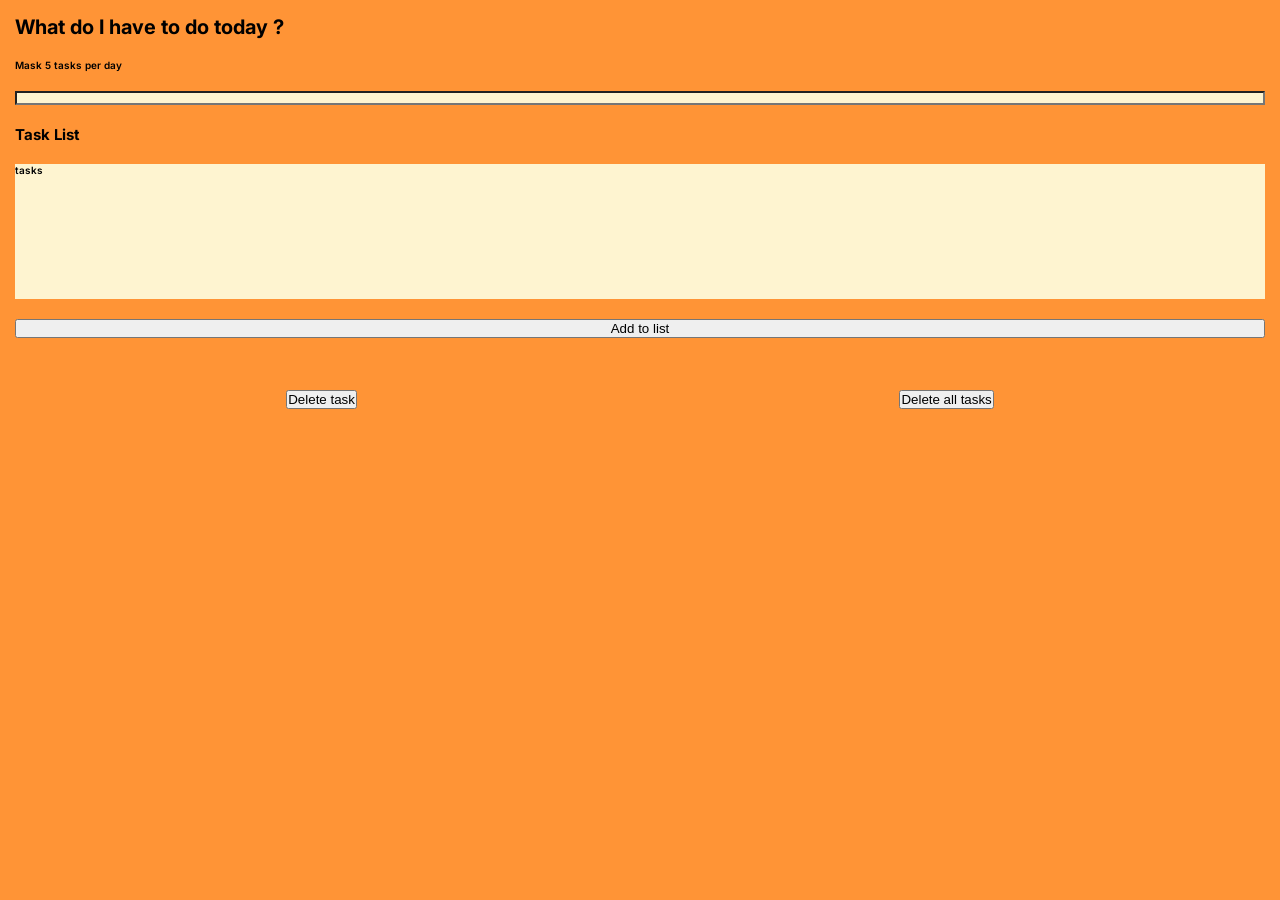
==== index.html @ f19d3944 "change name" ====
<!DOCTYPE html>
<html lang="fr">
<head>
    <meta charset="utf-8">
    <title>TODOLIST</title>
    <link href="Task.css" rel="stylesheet">
    <link rel="preconnect" href="https://fonts.googleapis.com">
    <link rel="preconnect" href="https://fonts.gstatic.com" crossorigin>
    <link rel="task.css" href="Style sheet">
    <link href="https://fonts.googleapis.com/css2?family=Inter:ital,opsz,wght@0,14..32,100..900;1,14..32,100..900&family=Montserrat:ital,wght@0,100..900;1,100..900&family=Roboto:ital,wght@0,100..900;1,100..900&display=swap" rel="stylesheet">
    </head>
<body class="flexcolumn">
    <h1>What do I have to do today ?</h1>
    <p class="italicmsg">Mask 5 tasks per day</p>
    <input type="text" id="task">
    <h2>Task List</h2>
    <div id="showList">tasks</div>
    <button id="addBtn" onclick="addToList()">Add to list</button>
    <br>
    <div class="flexrow">
    <button id="deleteeltBtn" onclick="deleteElement()">Delete task</button>
    <button id="deleteallBtn" onclick="deleteAll()">Delete all tasks</button>
    </div>
   

    
</body>
</html>
---- Task.css ----
* {
    margin: 0;
    padding: 0;
    box-sizing: border-box;
}

html {
    font-size: 62.5%;
}

body {
    background-color: #FF9436;
    font-family: "Inter", sans-serif;
    font-weight: 600;
    gap: 2rem;
    margin: 1.5rem;
}

#showList {
    width: 100%;
    background-color: #FEF4D0;
    height: 15vh;
}

.flexcolumn {
    display: flex;
    flex-direction: column;
}

.flexrow {
    display: flex;
    flex-direction: row;
    justify-content: space-around;
}

#task {
    height: 1.5vh;
    width: 100%;
    background-color: #FEF4D0;
}
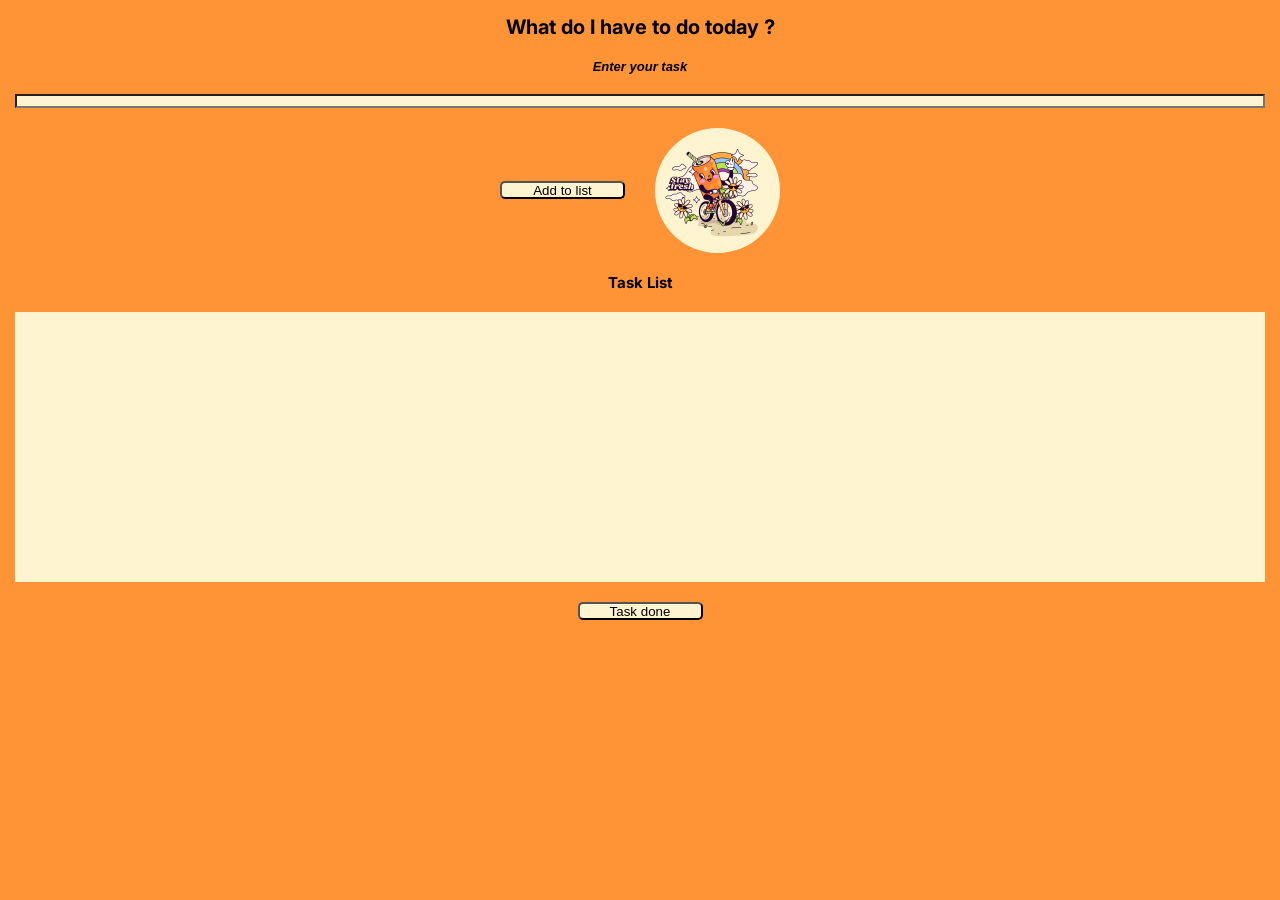
==== commit e7fa76b2: "with js" ====
--- a/index.html
+++ b/index.html
@@ -3,26 +3,29 @@
 <head>
     <meta charset="utf-8">
     <title>TODOLIST</title>
-    <link href="Task.css" rel="stylesheet">
+    <link href="style.css" rel="stylesheet">
+    <script src="script.js"></script>
     <link rel="preconnect" href="https://fonts.googleapis.com">
     <link rel="preconnect" href="https://fonts.gstatic.com" crossorigin>
-    <link rel="task.css" href="Style sheet">
     <link href="https://fonts.googleapis.com/css2?family=Inter:ital,opsz,wght@0,14..32,100..900;1,14..32,100..900&family=Montserrat:ital,wght@0,100..900;1,100..900&family=Roboto:ital,wght@0,100..900;1,100..900&display=swap" rel="stylesheet">
     </head>
 <body class="flexcolumn">
     <h1>What do I have to do today ?</h1>
-    <p class="italicmsg">Mask 5 tasks per day</p>
+    <p class="italicmsg">Enter your task</p>
     <input type="text" id="task">
+    <div class="flexrow">
+    <button id="addBtn" onclick="addToList()">Add to list</button>
+    <img src="Images/todoimage.jpg" alt="Image d'une cannette à vélo">
+    </div>
     <h2>Task List</h2>
-    <div id="showList">tasks</div>
-    <button id="addBtn" onclick="addToList()">Add to list</button>
-    <br>
+    <div id="showList"></div>
     <div class="flexrow">
-    <button id="deleteeltBtn" onclick="deleteElement()">Delete task</button>
-    <button id="deleteallBtn" onclick="deleteAll()">Delete all tasks</button>
+    <button id="deleteeltBtn" onclick="deleteElement()">Task done</button>
+    <!-- <button id="deleteallBtn" onclick="deleteAll()">Delete all tasks</button> -->
     </div>
    
 
     
 </body>
+
 </html>
--- a/style.css
+++ b/style.css
@@ -0,0 +1,81 @@
+* {
+    margin: 0;
+    padding: 0;
+    box-sizing: border-box;
+}
+
+html {
+    font-size: 62.5%;
+}
+
+body {
+    background-color: #FF9436;
+    font-family: "Inter", sans-serif;
+    font-weight: 600;
+    gap: 2rem;
+    margin: 1.5rem;
+}
+
+#showList {
+    width: 100%;
+    padding: 5rem;
+    background-color: #FEF4D0;
+    height: 30vh;
+    font-size: 1.5rem;
+}
+
+.flexcolumn {
+    display: flex;
+    flex-direction: column;
+}
+
+.flexrow {
+    display: flex;
+    flex-direction: row;
+    justify-content: center;
+    align-items: center;
+    gap: 3rem
+}
+
+#task {
+    height: 1.5vh;
+    width: 100%;
+    background-color: #FEF4D0;
+  
+}
+
+#addBtn, #deleteeltBtn, #deleteallBtn {
+    width: 10%;
+    height: 2vh;
+    background-color: #FEF4D0;
+    border-radius: 0.5rem;
+    margin: 1erm
+
+}
+
+h1, h2 {
+    text-align: center;
+}
+
+.italicmsg {
+    text-align: center;
+    font-style: italic;
+    font-size: 1.3rem;
+
+}
+
+h1 {
+    font-weight: 700;
+    font-size: 2.0rem;
+}
+
+h2 {
+    font-weight: 700;
+    font-size: 1.5rem;
+}
+
+body img {
+    width: 10%;
+    border-radius: 50%;
+    
+}
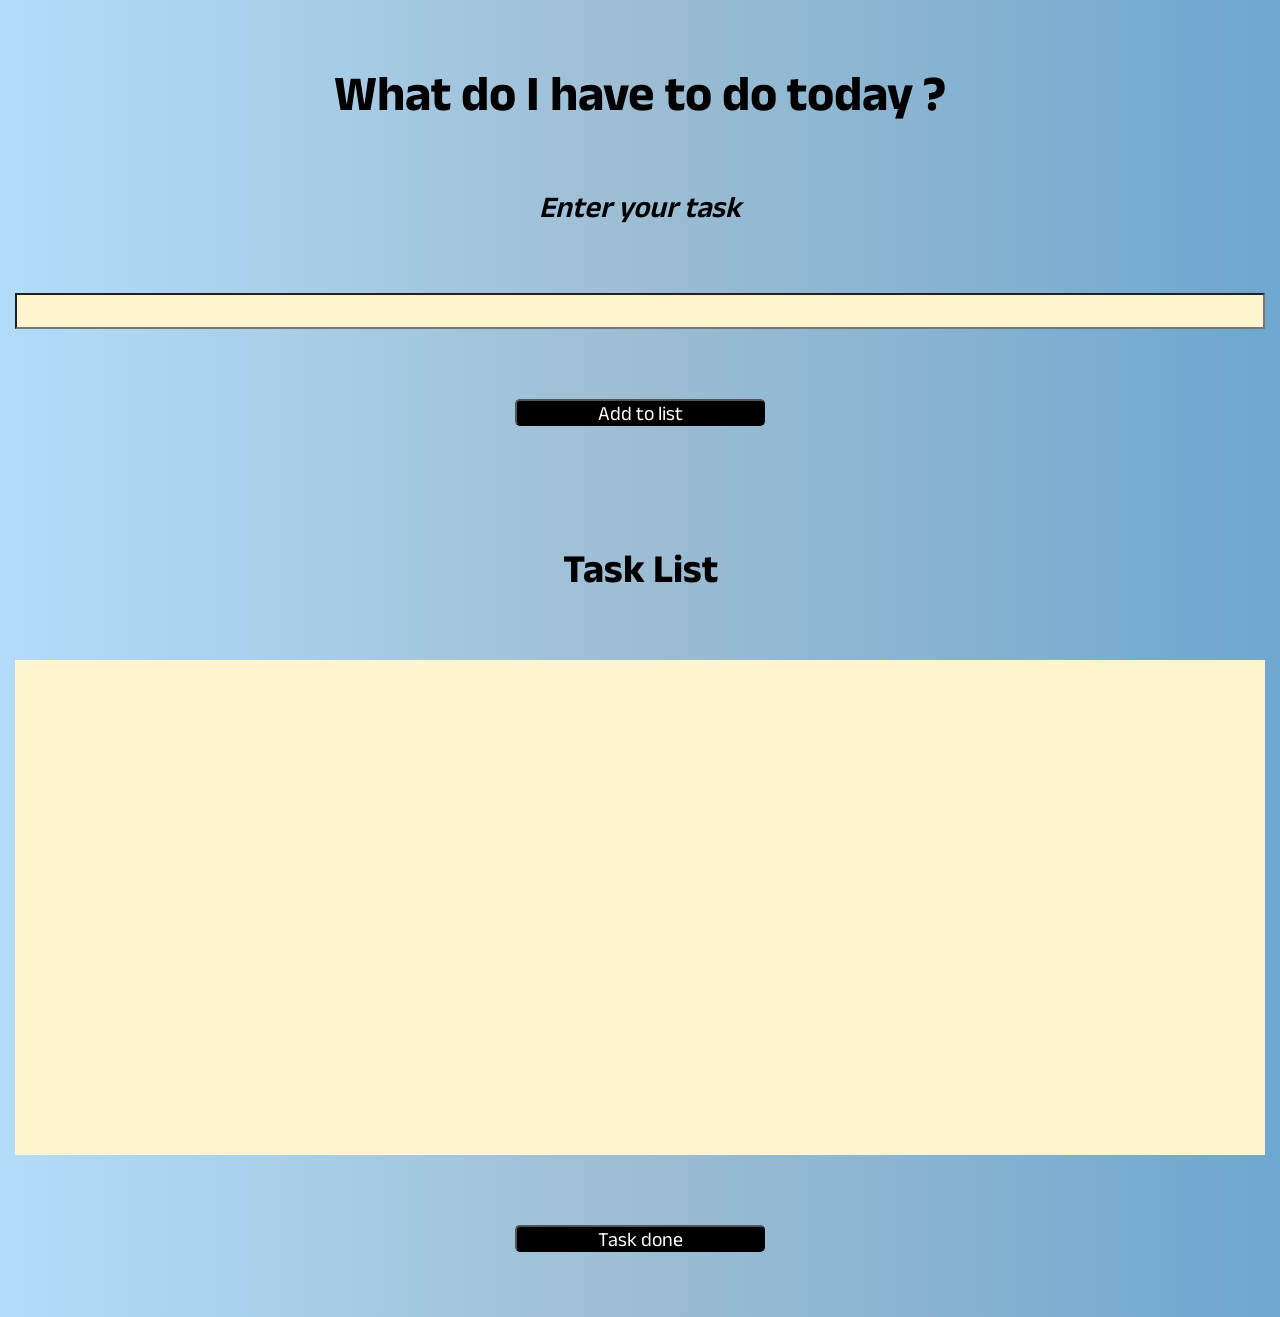
==== commit 8e160c2a: "change of style" ====
--- a/index.html
+++ b/index.html
@@ -7,15 +7,16 @@
     <script src="script.js"></script>
     <link rel="preconnect" href="https://fonts.googleapis.com">
     <link rel="preconnect" href="https://fonts.gstatic.com" crossorigin>
-    <link href="https://fonts.googleapis.com/css2?family=Inter:ital,opsz,wght@0,14..32,100..900;1,14..32,100..900&family=Montserrat:ital,wght@0,100..900;1,100..900&family=Roboto:ital,wght@0,100..900;1,100..900&display=swap" rel="stylesheet">
+    <link rel="preconnect" href="https://fonts.googleapis.com">
+    <link rel="preconnect" href="https://fonts.gstatic.com" crossorigin>
+    <link href="https://fonts.googleapis.com/css2?family=Anek+Latin:wght@100..800&family=Inter:ital,opsz,wght@0,14..32,100..900;1,14..32,100..900&family=Montserrat:ital,wght@0,100..900;1,100..900&family=Roboto:ital,wght@0,100..900;1,100..900&display=swap" rel="stylesheet">
     </head>
-<body class="flexcolumn">
+    <body class="flexcolumn">
     <h1>What do I have to do today ?</h1>
     <p class="italicmsg">Enter your task</p>
     <input type="text" id="task">
     <div class="flexrow">
     <button id="addBtn" onclick="addToList()">Add to list</button>
-    <img src="Images/todoimage.jpg" alt="Image d'une cannette à vélo">
     </div>
     <h2>Task List</h2>
     <div id="showList"></div>
--- a/style.css
+++ b/style.css
@@ -8,9 +8,9 @@
     font-size: 62.5%;
 }
 
-body {
-    background-color: #FF9436;
-    font-family: "Inter", sans-serif;
+body {                    
+    background: linear-gradient(90deg, #b2dcfa,#9DBDD3,#6EA7D0);     
+    font-family: "Anek Latin", sans-serif;
     font-weight: 600;
     gap: 2rem;
     margin: 1.5rem;
@@ -20,8 +20,8 @@
     width: 100%;
     padding: 5rem;
     background-color: #FEF4D0;
-    height: 30vh;
-    font-size: 1.5rem;
+    height: 55vh;
+    font-size: 3rem;
 }
 
 .flexcolumn {
@@ -38,18 +38,23 @@
 }
 
 #task {
-    height: 1.5vh;
+    margin-top: 5rem;
+    height: 4vh;
     width: 100%;
     background-color: #FEF4D0;
   
 }
 
-#addBtn, #deleteeltBtn, #deleteallBtn {
-    width: 10%;
-    height: 2vh;
+#addBtn, #deleteeltBtn {
+    width: 20%;
+    height: 3vh;
     background-color: #FEF4D0;
     border-radius: 0.5rem;
-    margin: 1erm
+    margin: 5rem;
+    background-color: black;
+    color: white;
+    font-family: "Anek Latin", sans-serif;
+    font-size: 2rem;
 
 }
 
@@ -58,24 +63,27 @@
 }
 
 .italicmsg {
+    margin-top: 5rem;
     text-align: center;
     font-style: italic;
-    font-size: 1.3rem;
+    font-size: 3rem;
 
 }
 
 h1 {
     font-weight: 700;
-    font-size: 2.0rem;
+    font-size: 5.0rem;
+    margin-top: 5rem;
 }
 
 h2 {
     font-weight: 700;
-    font-size: 1.5rem;
+    font-size: 4rem;
+    margin: 5rem;
 }
 
-body img {
-    width: 10%;
-    border-radius: 50%;
-    
+input[type="checkbox"] {
+    width: 3rem;
+    height: 3rem;
+    margin-right: 2rem
 }
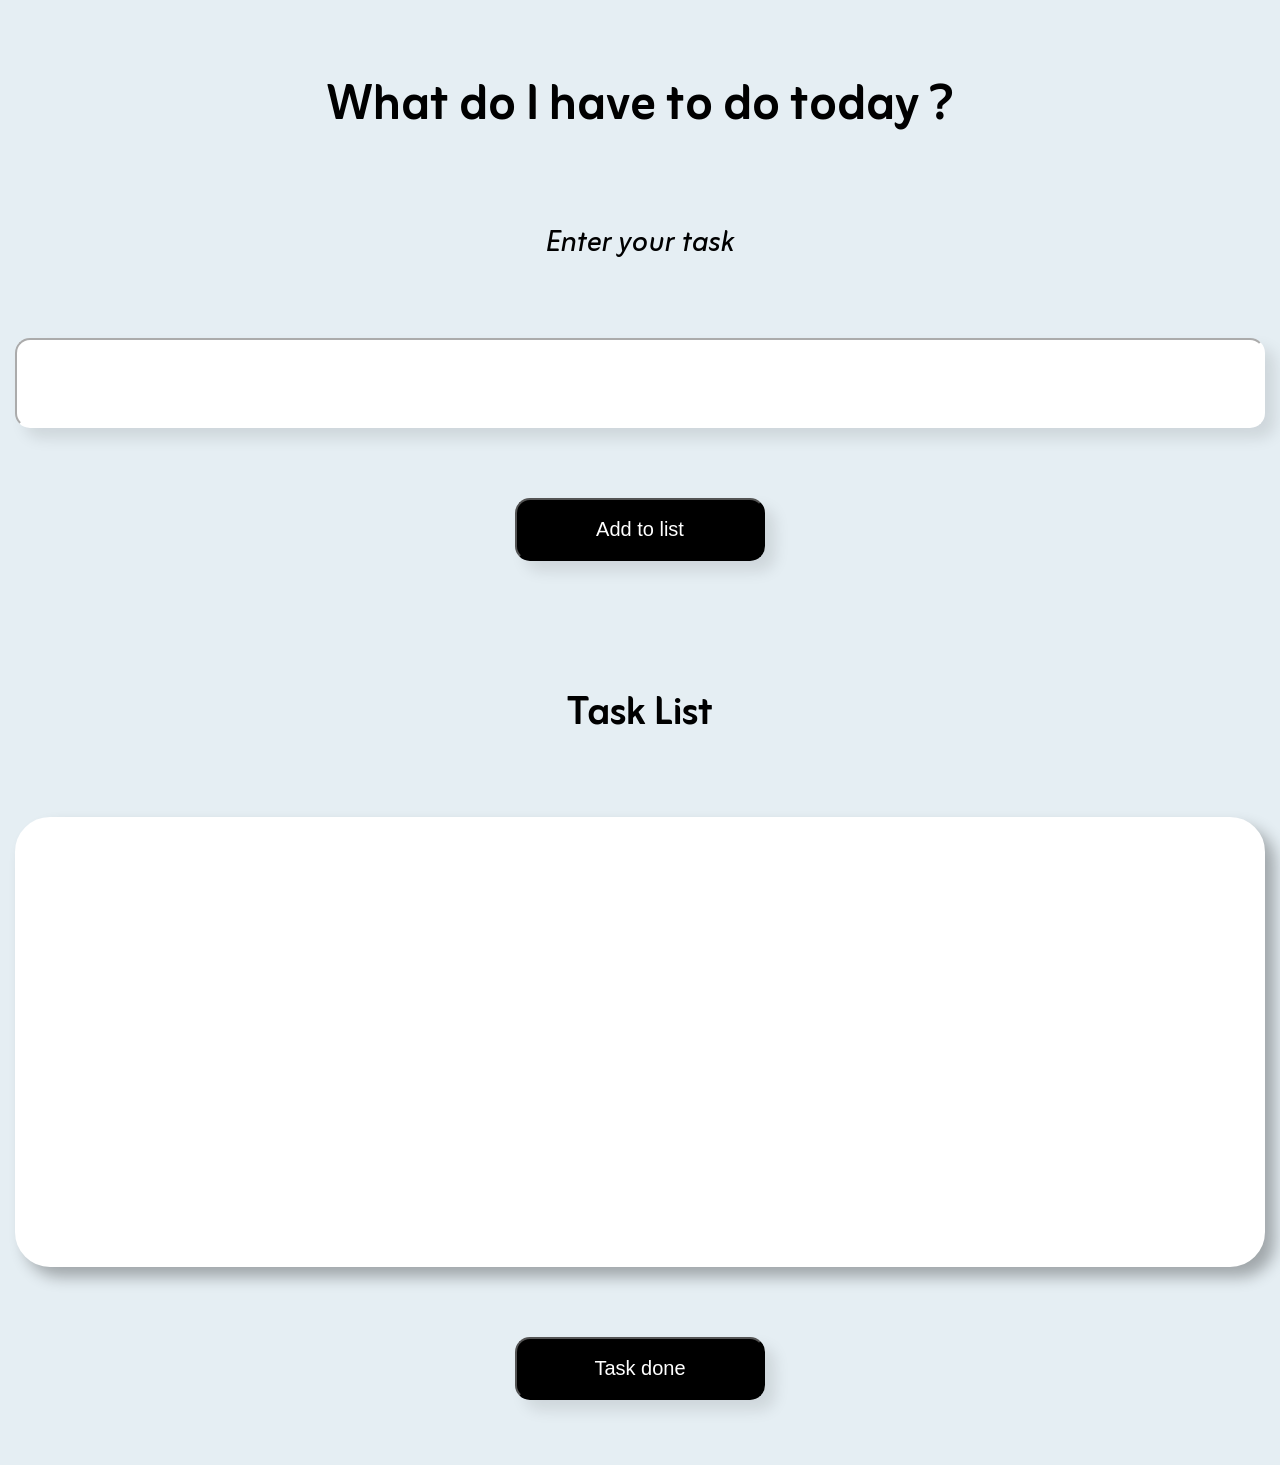
==== commit 7802d12c: "new style" ====
--- a/index.html
+++ b/index.html
@@ -6,10 +6,8 @@
     <link href="style.css" rel="stylesheet">
     <script src="script.js"></script>
     <link rel="preconnect" href="https://fonts.googleapis.com">
-    <link rel="preconnect" href="https://fonts.gstatic.com" crossorigin>
-    <link rel="preconnect" href="https://fonts.googleapis.com">
-    <link rel="preconnect" href="https://fonts.gstatic.com" crossorigin>
-    <link href="https://fonts.googleapis.com/css2?family=Anek+Latin:wght@100..800&family=Inter:ital,opsz,wght@0,14..32,100..900;1,14..32,100..900&family=Montserrat:ital,wght@0,100..900;1,100..900&family=Roboto:ital,wght@0,100..900;1,100..900&display=swap" rel="stylesheet">
+<link rel="preconnect" href="https://fonts.gstatic.com" crossorigin>
+<link href="https://fonts.googleapis.com/css2?family=Zain:ital,wght@0,200;0,300;0,400;0,700;0,800;0,900;1,300;1,400&display=swap" rel="stylesheet">
     </head>
     <body class="flexcolumn">
     <h1>What do I have to do today ?</h1>
--- a/style.css
+++ b/style.css
@@ -9,19 +9,23 @@
 }
 
 body {                    
-    background: linear-gradient(90deg, #b2dcfa,#9DBDD3,#6EA7D0);     
-    font-family: "Anek Latin", sans-serif;
-    font-weight: 600;
+    background-color: #E5EEF3;
+    font-family:  "Zain", sans-serif;
+    font-weight: 500;
     gap: 2rem;
     margin: 1.5rem;
 }
 
 #showList {
-    width: 100%;
     padding: 5rem;
-    background-color: #FEF4D0;
-    height: 55vh;
+    border:  solid;
+    background-color: #FFFFFF;
+    border-color: #FFFFFF;
+    box-shadow: 10px 10px 15px rgba(0, 0, 0, 0.3);
+    border-radius: 3.5rem;
     font-size: 3rem;
+    height: 40vh;
+  
 }
 
 .flexcolumn {
@@ -39,22 +43,28 @@
 
 #task {
     margin-top: 5rem;
-    height: 4vh;
-    width: 100%;
-    background-color: #FEF4D0;
+    background-color: #FFFFFF;
+    border-color: #FFFFFF;
+    box-shadow: 10px 10px 15px rgba(0, 0, 0, 0.1);
+    border-radius: 1.5rem;
+    height: 5vh;
+   
+   
   
 }
 
 #addBtn, #deleteeltBtn {
     width: 20%;
     height: 3vh;
-    background-color: #FEF4D0;
-    border-radius: 0.5rem;
+    background-color: #FEF4D0 ;
+    border-radius: 1.5rem;
     margin: 5rem;
     background-color: black;
+    box-shadow: 10px 10px 15px rgba(0, 0, 0, 0.1);
     color: white;
     font-family: "Anek Latin", sans-serif;
     font-size: 2rem;
+
 
 }
 
@@ -84,6 +94,27 @@
 
 input[type="checkbox"] {
     width: 3rem;
-    height: 3rem;
-    margin-right: 2rem
+    margin-right: 2rem;
+}
+
+#showList .task {
+    margin-bottom: 5rem;
+}
+
+@media screen and (min-width: 1000px) {
+
+    #task {
+        height: 10vh
+
+}
+
+    #showList {
+        height: 50vh;
+    }
+
+    #addBtn, #deleteeltBtn {
+        height: 7vh;
+    }
+
+
 }
